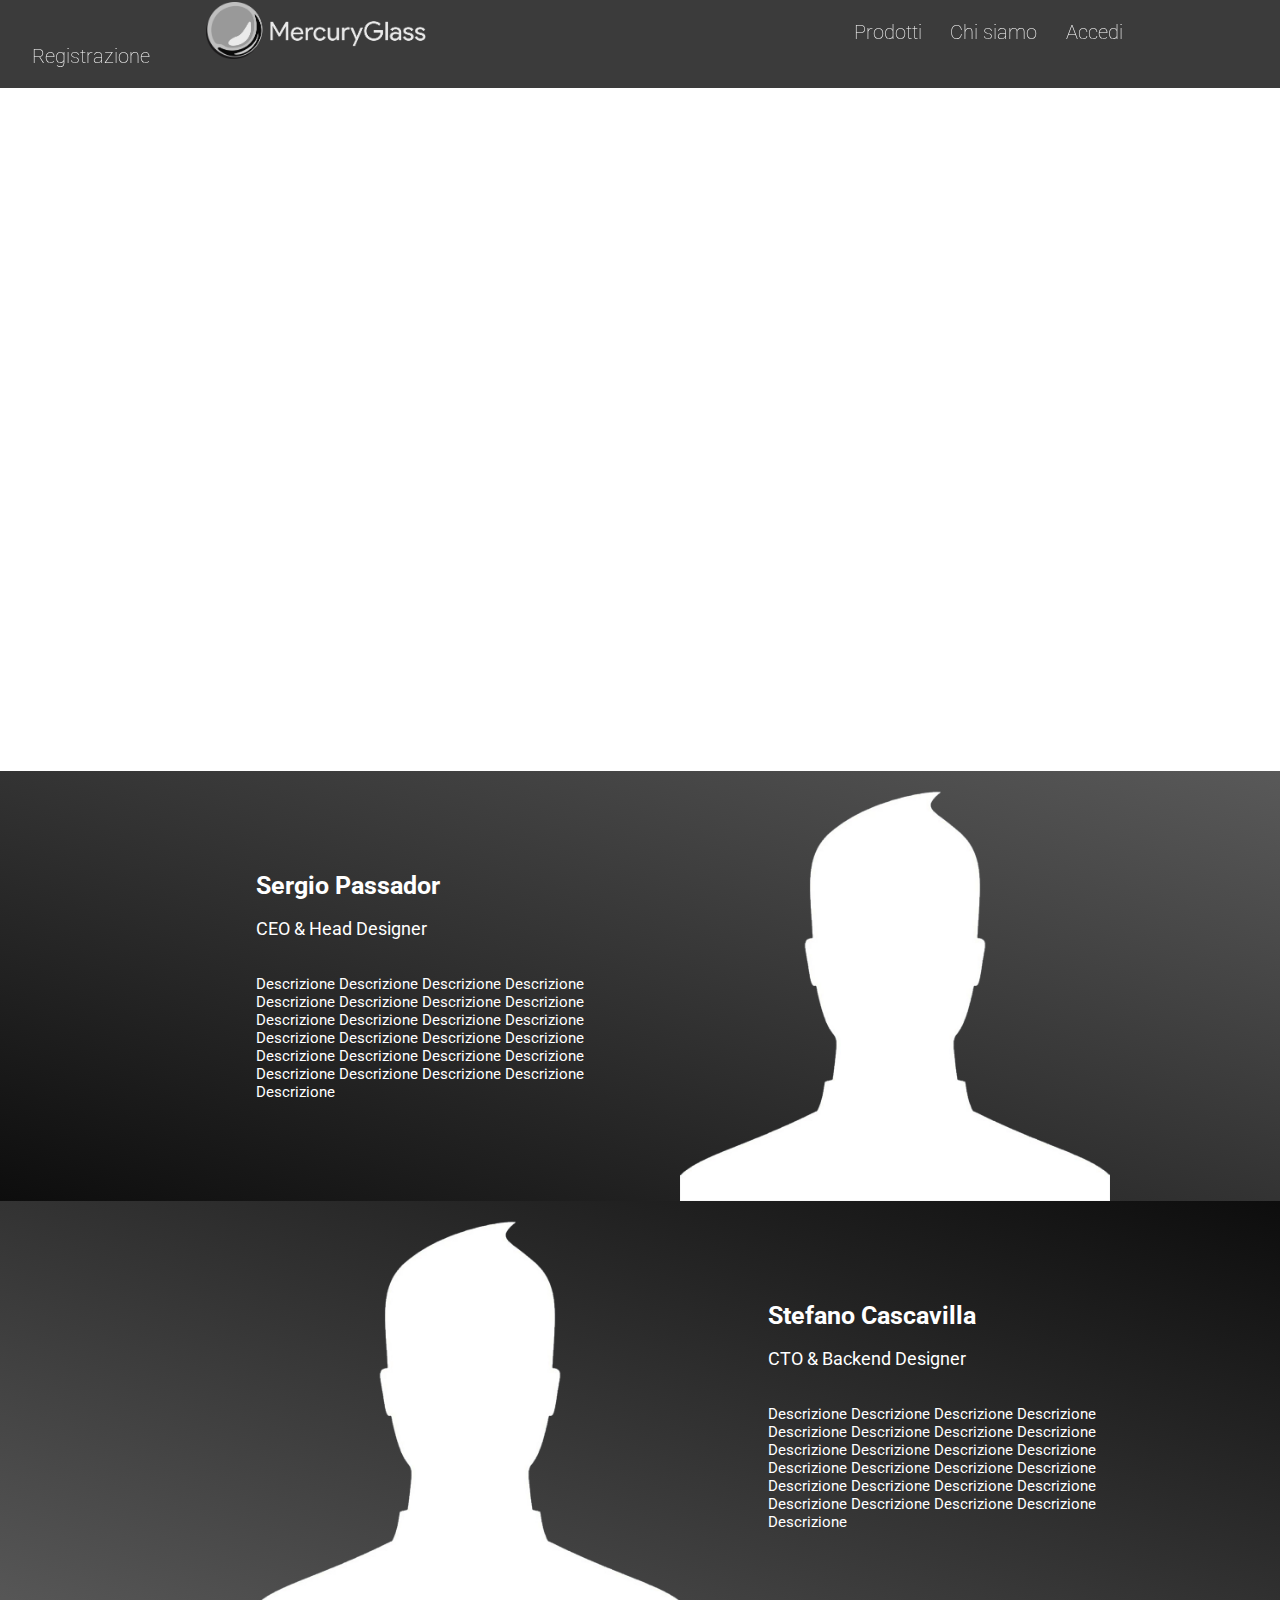
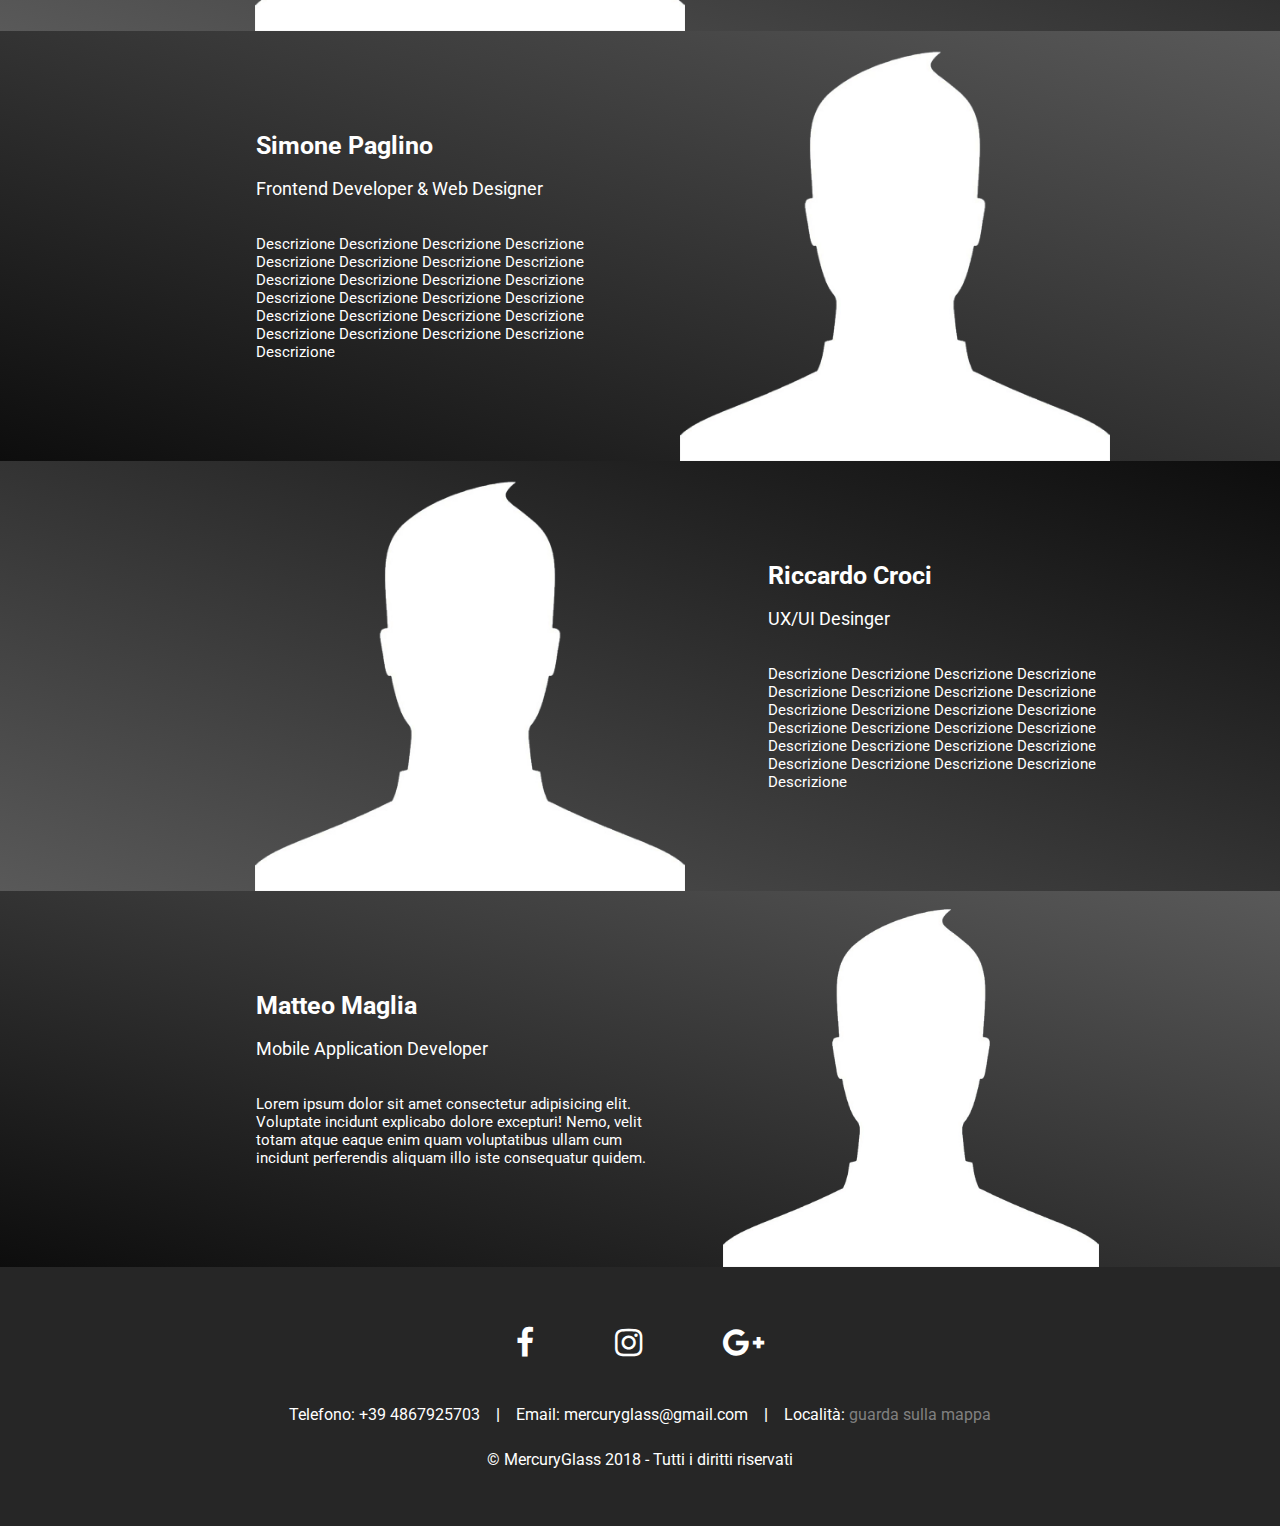
==== pages/chi_siamo.html @ 9311979c "ciao" ====
<html>
    <head>
        <meta charset="utf-8" />
        <title>Chi siamo</title>
        <link rel="stylesheet" href="../font-awesome-4.7.0/css/font-awesome.css" type="text/css" />
        <link rel="stylesheet" href="../css/chi_siamo.css" type="text/css" />
        <script src="https://ajax.googleapis.com/ajax/libs/jquery/3.3.1/jquery.min.js"></script>
    </head>
    <body>
        <div>
            <div class="header">
                <div class="sub-header">
                    <div class="logo">
                        <span><a href="../"></a></span>
                    </div>
                    <div class="menu">
                      <span class="fa fa-bars fa-3x"></span>
                    </div>
                    <div class="options">
                        <span><a href="./prodotti.html">Prodotti</a></span>
                        <span><a href="./chi_siamo.html">Chi siamo</a></span>
                        <span><a href="./login.html">Accedi</a></span>
                        <span><a href="./login.html">Registrazione</a></span>
                    </div>
                </div>
            </div>
            <div class="menu-phone">
                <div class="sub-menu-phone">
                    <ul>
                        <span class="close-menu">X</span>
                        <li><a href="./prodotti.html">Prodotti</a></li>
                        <li><a href="#">Chi siamo</a></li>
                        <hr />
                        <li><a href="./login.html">Accedi</a></li>
                        <li><a href="./login.html">Registrati</a></li>
                    </ul>
                </div>
            </div>
            <div class="first-div-who">
                <div class="sub-first-div-who">
                    <div class="first-div-image">
                        <h2>Il nostro team</h2>
                    </div>
                </div>
            </div>
            <div class="second-div-who">
              <div class="sub-second-div-who">
                <div class="member">
                    <div>
                        <img src="../images/face.png" />
                        <h4>Sergio Passador</h4><br>
                        <h6>CEO & Head Designer </h6><br><br>
                        <p>
                            Descrizione Descrizione Descrizione Descrizione Descrizione
                            Descrizione Descrizione Descrizione Descrizione Descrizione
                            Descrizione Descrizione Descrizione Descrizione Descrizione
                            Descrizione Descrizione Descrizione Descrizione Descrizione
                            Descrizione Descrizione Descrizione Descrizione Descrizione
                        </p>
                    </div>
                </div>
                <div class="member">
                    <div>
                        <img src="../images/face.png" />
                        <h4>Stefano Cascavilla</h4><br>
                        <h6>CTO & Backend Designer</h6><br><br>
                        <p>
                            Descrizione Descrizione Descrizione Descrizione Descrizione
                            Descrizione Descrizione Descrizione Descrizione Descrizione
                            Descrizione Descrizione Descrizione Descrizione Descrizione
                            Descrizione Descrizione Descrizione Descrizione Descrizione
                            Descrizione Descrizione Descrizione Descrizione Descrizione
                        </p>
                    </div>
                </div>
                <div class="member">
                    <div>
                        <img src="../images/face.png" />
                        <h4>Simone Paglino</h4><br>
                        <h6>Frontend Developer & Web Designer</h6><br><br>
                        <p>
                            Descrizione Descrizione Descrizione Descrizione Descrizione
                            Descrizione Descrizione Descrizione Descrizione Descrizione
                            Descrizione Descrizione Descrizione Descrizione Descrizione
                            Descrizione Descrizione Descrizione Descrizione Descrizione
                            Descrizione Descrizione Descrizione Descrizione Descrizione
                        </p>
                    </div>
                </div>
                <div class="member">
                    <div>
                        <img src="../images/face.png" />
                        <h4>Riccardo Croci</h4><br>
                        <h6>UX/UI Desinger</h6><br><br>
                        <p>
                            Descrizione Descrizione Descrizione Descrizione Descrizione
                            Descrizione Descrizione Descrizione Descrizione Descrizione
                            Descrizione Descrizione Descrizione Descrizione Descrizione
                            Descrizione Descrizione Descrizione Descrizione Descrizione
                            Descrizione Descrizione Descrizione Descrizione Descrizione
                        </p>
                    </div>
                </div>
                <div class="member">
                    <div>
                        <img src="../images/face.png" />
                        <h4>Matteo Maglia</h4><br>
                        <h6>Mobile Application Developer</h6><br><br>
                        <p>
                            Lorem ipsum dolor sit amet consectetur adipisicing elit.
                            Voluptate incidunt explicabo dolore excepturi!
                            Nemo, velit totam atque eaque enim quam voluptatibus ullam
                            cum incidunt perferendis aliquam illo iste consequatur quidem.
                        </p>
                    </div>
                </div>
              </div>
            </div>
            <div class="footer">
                <div class="sub-footer">
                    <div class="all-icon-soc">
                        <div class="single-icon-soc">
                            <span class="social fa fa-facebook-f fa-2x"></span>
                        </div>
                        <div class="single-icon-soc">
                            <span class="social fa fa-instagram fa-2x"></span>
                        </div>
                        <div class="single-icon-soc">
                            <span class="social fa fa-google-plus fa-2x"></span>
                        </div>
                    </div>
                    <div class="footer-info">
                    <p>
                        <span>Telefono: +39 4867925703 &nbsp;&nbsp;  <b>|</b></span>
                        <span>&nbsp;&nbsp; Email: mercuryglass@gmail.com &nbsp;&nbsp; <b>|</b></span>
                        <span>
                        &nbsp;&nbsp; Località:
                        <a href="https://www.google.it/maps/place/Comune+di+Erba/@45.8115946,9.2229999,300m/data=!3m1!1e3!4m13!1m7!3m6!1s0x4786a03dc31234c3:0x40678022e66e590!2s22036+Erba+CO!3b1!8m2!3d45.8138242!4d9.209105!3m4!1s0x4786a03925cbb4ef:0x51d117e39ac5249d!8m2!3d45.8120442!4d9.2231827" target="_blank">
                            guarda sulla mappa
                        </a>
                        </span>
                    </p>
                    <p>
                        © MercuryGlass 2018 - Tutti i diritti riservati
                    </p>
                    </div>
                </div>
            </div>
        </div>
        <script src="../js/menu-phone.js"></script>
        <script>
            $(document).ready(function() {
                $('div.logo').on('click', function() {
                    location.href = '../';
                });
            });
        </script>
    </body>
</html>
---- css/chi_siamo.css ----
@import url("https://fonts.googleapis.com/css?family=Roboto:100,300");
@font-face {
  font-family: 'productsans';
  src: url("../ProductSans/Product Sans Regular.ttf") format("truetype");
  font-weight: normal;
  font-style: normal; }
body {
  margin: 0%;
  padding: 0%;
  overflow-x: hidden; }

.header {
  position: fixed;
  width: 100%;
  z-index: 80; }
  .header .sub-header {
    padding: 20px;
    background-color: rgba(38, 38, 38, 0.9); }
    .header .sub-header .menu {
      display: none;
      color: #fff; }
      @media screen and (max-width: 420px) {
        .header .sub-header .menu {
          margin-left: 30%;
          display: inline; } }
      .header .sub-header .menu .fa-bars:hover {
        cursor: pointer; }
    .header .sub-header .logo, .header .sub-header .options {
      display: inline; }
      .header .sub-header .logo span a, .header .sub-header .options span a {
        text-decoration: none;
        color: #fff; }
      .header .sub-header .logo span a:hover, .header .sub-header .options span a:hover {
        text-decoration: none; }
      .header .sub-header .logo span a:active, .header .sub-header .options span a:active {
        color: #fff;
        text-decoration: none; }
    .header .sub-header .logo {
      background-image: url("../images/logo.png");
      background-size: contain;
      padding: 20px;
      background-repeat: no-repeat;
      margin-left: 15%;
      position: relative;
      bottom: 3px; }
      @media screen and (max-width: 1024px) {
        .header .sub-header .logo {
          margin-left: 5%; } }
      @media screen and (max-width: 420px) {
        .header .sub-header .logo {
          background-image: url("../images/drop.png");
          padding: 20px;
          bottom: 10px; } }
      .header .sub-header .logo span {
        margin-left: 18%;
        font-size: 28px;
        font-family: Roboto;
        font-weight: 300;
        color: #ffffff; }
        @media screen and (max-width: 420px) {
          .header .sub-header .logo span {
            margin-left: 10%;
            font-size: 45px; } }
    .header .sub-header .options {
      margin-left: 30%; }
      @media screen and (max-width: 420px) {
        .header .sub-header .options {
          display: none; } }
      .header .sub-header .options span {
        margin: 0% 1%;
        font-size: 20px;
        font-family: Roboto;
        font-weight: 100;
        color: #ffffff;
        border-bottom: 1px solid transparent;
        -moz-transition: 0.3s;
        -webkit-transition: 0.3s;
        transition: 0.3s; }
      .header .sub-header .options span:hover {
        cursor: pointer;
        border-bottom: 1px solid #fff;
        -webkit-transition: .4s;
        -moz-transition: .4s;
        transition: .4s; }

.menu-phone {
  position: fixed;
  z-index: 80;
  height: 100%;
  width: 100%;
  display: none; }
  .menu-phone .sub-menu-phone ul {
    list-style: none;
    width: 100%;
    height: 100%;
    margin: 0%;
    padding: 0px;
    padding-top: 60px;
    background-color: #0086e4;
    margin-left: 100%; }
    .menu-phone .sub-menu-phone ul span {
      font-size: 30px;
      font-family: Roboto;
      color: #fff;
      display: block;
      margin-left: 75%;
      margin-bottom: 50px; }
    .menu-phone .sub-menu-phone ul span:hover {
      cursor: pointer; }
    .menu-phone .sub-menu-phone ul li {
      margin-left: 20%;
      font-size: 25px;
      font-family: Roboto;
      line-height: 70px;
      color: #fff;
      -moz-transition: 0.5s;
      -webkit-transition: 0.5s;
      transition: 0.5s; }
      .menu-phone .sub-menu-phone ul li a {
        text-decoration: none;
        color: #fff; }
    .menu-phone .sub-menu-phone ul li:hover {
      cursor: pointer;
      color: #fff;
      -moz-transition: 0.5s;
      -webkit-transition: 0.5s;
      transition: 0.5s; }
    .menu-phone .sub-menu-phone ul hr {
      width: 70%;
      color: #fff;
      border: 1px solid; }

.footer {
  background-color: #262626; }
  .footer .sub-footer {
    padding: 30px 0px; }
    .footer .sub-footer .all-icon-soc {
      width: 30%;
      text-align: center;
      margin: auto;
      padding: 30px 0px; }
      @media screen and (max-width: 1024px) {
        .footer .sub-footer .all-icon-soc {
          width: 30%; } }
      @media screen and (max-width: 420px) {
        .footer .sub-footer .all-icon-soc {
          text-align: center;
          width: 80%; } }
      .footer .sub-footer .all-icon-soc .single-icon-soc {
        display: inline-table;
        margin: 0% 10%; }
        .footer .sub-footer .all-icon-soc .single-icon-soc span {
          color: #fff; }
    .footer .sub-footer .footer-info {
      text-align: center;
      font-family: Roboto; }
      .footer .sub-footer .footer-info p {
        color: #fff; }
        @media screen and (max-width: 420px) {
          .footer .sub-footer .footer-info p span {
            display: block;
            line-height: 30px; } }
        @media screen and (max-width: 420px) {
          .footer .sub-footer .footer-info p span b {
            display: none; } }
        .footer .sub-footer .footer-info p a {
          text-decoration: none;
          color: grey; }
        .footer .sub-footer .footer-info p a:hover {
          text-decoration: underline; }
      .footer .sub-footer .footer-info p:last-child {
        line-height: 40px; }

.no_overflow {
  overflow: hidden; }

div.logo:hover {
  cursor: pointer; }

.first-div-image {
  background-image: url("../../images/back_first_who3.png");
  background-attachment: fixed;
  background-position: center;
  background-repeat: no-repeat;
  background-size: cover;
  padding: 300px 0px; }
  @media screen and (max-width: 420px) {
    .first-div-image {
      background-position-x: 47%; } }
  .first-div-image h2 {
    text-align: center;
    font-size: 60px;
    color: #fff;
    font-family: Roboto; }
    @media screen and (max-width: 420px) {
      .first-div-image h2 {
        margin-top: -20px; } }

.member {
  padding: 100px 0px;
  background-image: url("../images/face.png"), linear-gradient(to bottom left, #595959, #0D0D0D);
  background-size: contain;
  background-repeat: no-repeat;
  background-position: 80%; }
  @media screen and (max-width: 420px) {
    .member {
      padding: 50px 0px; } }
  @media screen and (max-width: 420px) {
    .member {
      background-image: none;
      background: linear-gradient(to top right, #595959, #0D0D0D);
      background-position: 0%; } }
  .member div {
    padding-left: 20%; }
    @media screen and (max-width: 420px) {
      .member div {
        padding: 0px 10px; } }
    .member div img {
      display: none; }
      @media screen and (max-width: 420px) {
        .member div img {
          display: block;
          width: 60%;
          margin: 10% 20%; } }
    .member div h4, .member div h6, .member div p {
      margin: 0px;
      font-family: Roboto;
      color: #fff; }
    .member div h4 {
      font-size: 25px; }
    .member div h6 {
      font-size: 18px;
      font-weight: normal; }
    .member div p {
      max-width: 40%;
      font-size: 15px; }
      @media screen and (max-width: 420px) {
        .member div p {
          max-width: 90%;
          margin: auto; } }
    @media screen and (max-width: 420px) {
      .member div h6, .member div h4, .member div p {
        text-align: center; } }

div.member:nth-child(2), div.member:nth-child(4) {
  background-image: url("../images/face.png"), linear-gradient(to top right, #595959, #0D0D0D);
  background-position: 30%; }
  @media screen and (max-width: 420px) {
    div.member:nth-child(2), div.member:nth-child(4) {
      background-image: none;
      background: linear-gradient(to top right, #595959, #0D0D0D);
      background-position: 0%; } }
  div.member:nth-child(2) div, div.member:nth-child(4) div {
    padding-left: 60%; }
    @media screen and (max-width: 420px) {
      div.member:nth-child(2) div, div.member:nth-child(4) div {
        padding: 0px 10px; } }
    div.member:nth-child(2) div img, div.member:nth-child(4) div img {
      display: none; }
      @media screen and (max-width: 420px) {
        div.member:nth-child(2) div img, div.member:nth-child(4) div img {
          display: block;
          width: 60%;
          margin: 10% 20%; } }
    div.member:nth-child(2) div p, div.member:nth-child(4) div p {
      max-width: 80%; }
      @media screen and (max-width: 420px) {
        div.member:nth-child(2) div p, div.member:nth-child(4) div p {
          max-width: 90%;
          margin: auto; } }
    @media screen and (max-width: 420px) {
      div.member:nth-child(2) div h6, div.member:nth-child(2) div h4, div.member:nth-child(2) div p, div.member:nth-child(4) div h6, div.member:nth-child(4) div h4, div.member:nth-child(4) div p {
        text-align: center; } }

/*# sourceMappingURL=chi_siamo.css.map */
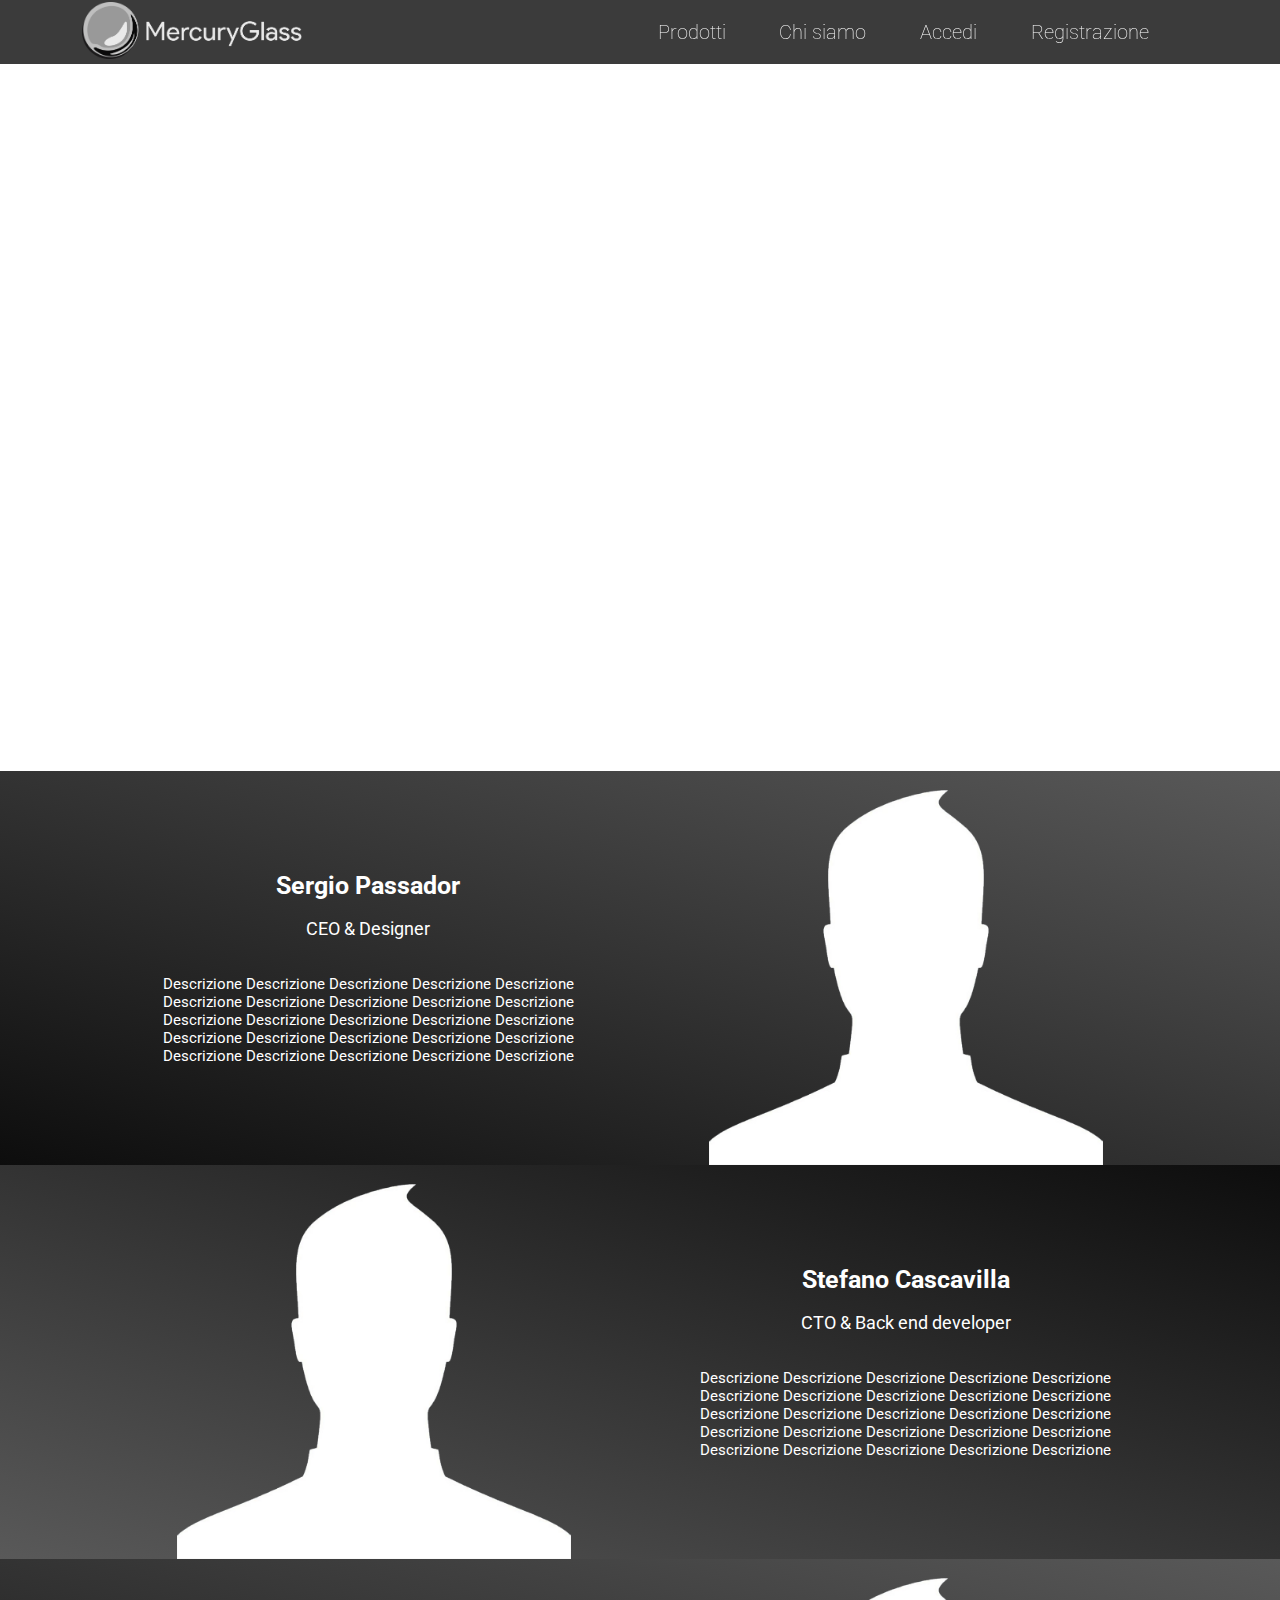
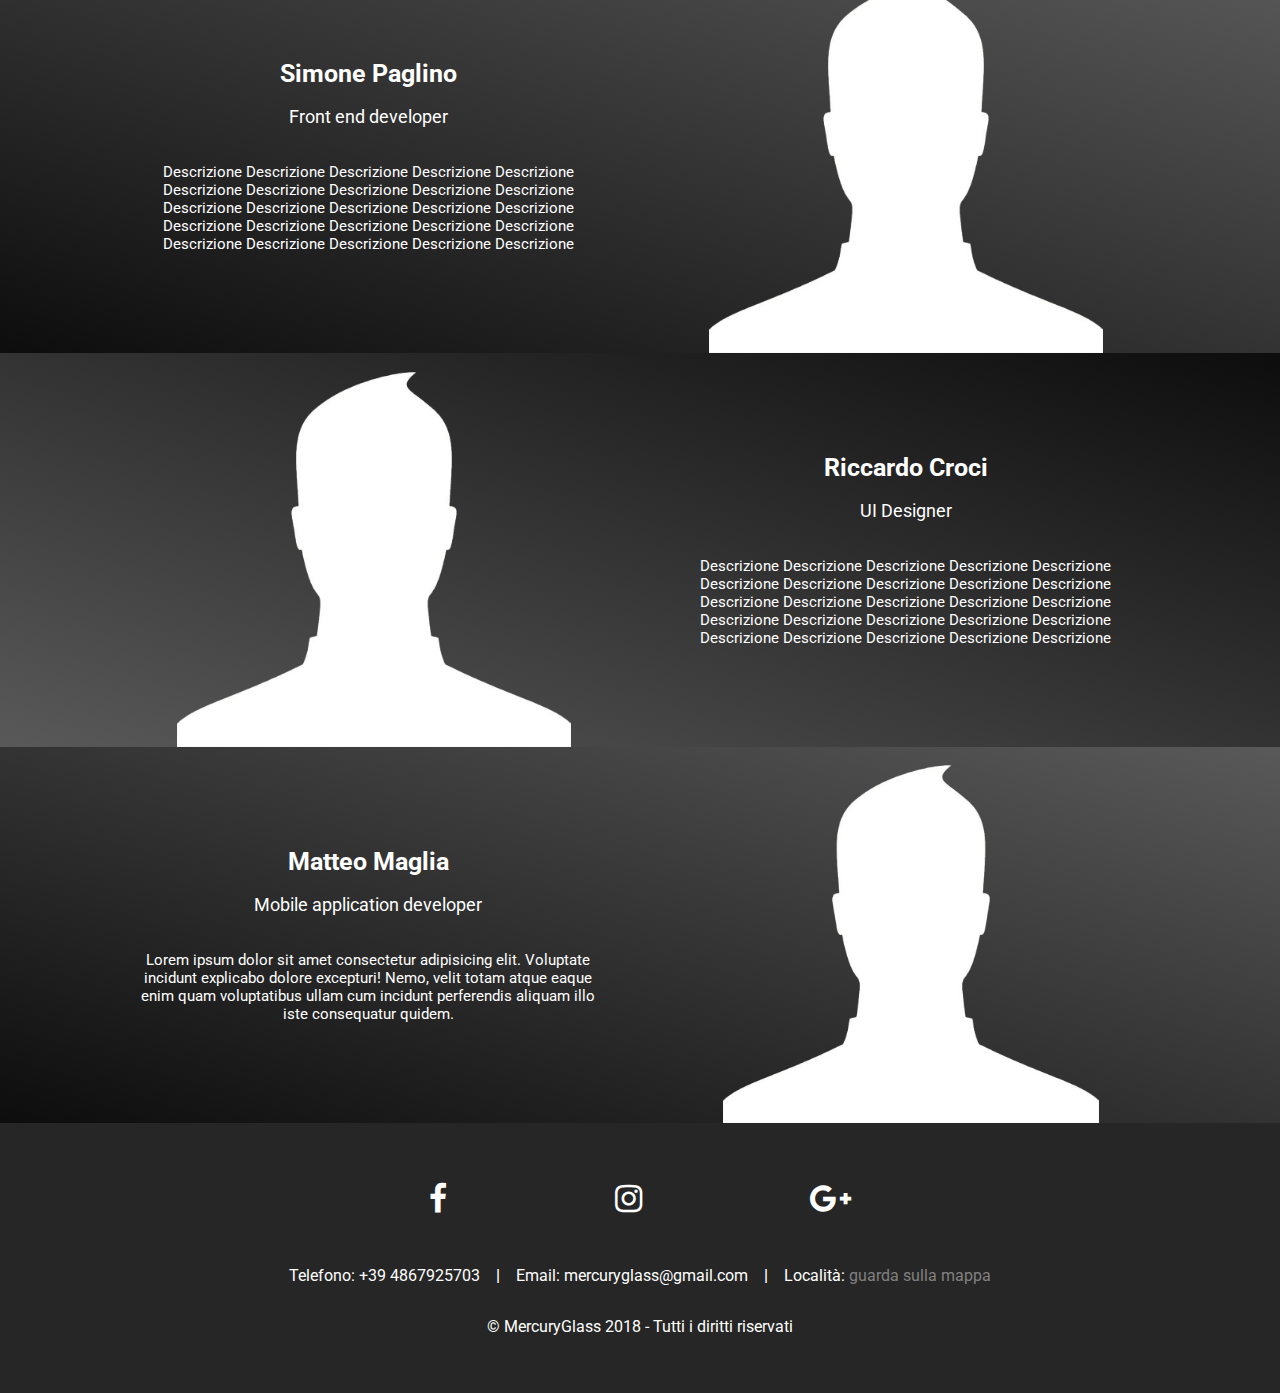
==== commit 983d8da9: "Updated website with responsive" ====
--- a/pages/chi_siamo.html
+++ b/pages/chi_siamo.html
@@ -18,9 +18,9 @@
                     </div>
                     <div class="options">
                         <span><a href="./prodotti.html">Prodotti</a></span>
-                        <span><a href="./chi_siamo.html">Chi siamo</a></span>
-                        <span><a href="./login.html">Accedi</a></span>
-                        <span><a href="./login.html">Registrazione</a></span>
+                        <span><a href="#">Chi siamo</a></span>
+                        <span><a href="#">Accedi</a></span>
+                        <span><a href="#">Registrazione</a></span>
                     </div>
                 </div>
             </div>
@@ -31,8 +31,8 @@
                         <li><a href="./prodotti.html">Prodotti</a></li>
                         <li><a href="#">Chi siamo</a></li>
                         <hr />
-                        <li><a href="./login.html">Accedi</a></li>
-                        <li><a href="./login.html">Registrati</a></li>
+                        <li><a href="#">Accedi</a></li>
+                        <li><a href="#">Registrati</a></li>
                     </ul>
                 </div>
             </div>
@@ -49,7 +49,7 @@
                     <div>
                         <img src="../images/face.png" />
                         <h4>Sergio Passador</h4><br>
-                        <h6>CEO & Head Designer </h6><br><br>
+                        <h6>CEO & Designer </h6><br><br>
                         <p>
                             Descrizione Descrizione Descrizione Descrizione Descrizione
                             Descrizione Descrizione Descrizione Descrizione Descrizione
@@ -63,7 +63,7 @@
                     <div>
                         <img src="../images/face.png" />
                         <h4>Stefano Cascavilla</h4><br>
-                        <h6>CTO & Backend Designer</h6><br><br>
+                        <h6>CTO & Back end developer</h6><br><br>
                         <p>
                             Descrizione Descrizione Descrizione Descrizione Descrizione
                             Descrizione Descrizione Descrizione Descrizione Descrizione
@@ -77,7 +77,7 @@
                     <div>
                         <img src="../images/face.png" />
                         <h4>Simone Paglino</h4><br>
-                        <h6>Frontend Developer & Web Designer</h6><br><br>
+                        <h6>Front end developer</h6><br><br>
                         <p>
                             Descrizione Descrizione Descrizione Descrizione Descrizione
                             Descrizione Descrizione Descrizione Descrizione Descrizione
@@ -91,7 +91,7 @@
                     <div>
                         <img src="../images/face.png" />
                         <h4>Riccardo Croci</h4><br>
-                        <h6>UX/UI Desinger</h6><br><br>
+                        <h6>UI Designer</h6><br><br>
                         <p>
                             Descrizione Descrizione Descrizione Descrizione Descrizione
                             Descrizione Descrizione Descrizione Descrizione Descrizione
@@ -105,7 +105,7 @@
                     <div>
                         <img src="../images/face.png" />
                         <h4>Matteo Maglia</h4><br>
-                        <h6>Mobile Application Developer</h6><br><br>
+                        <h6>Mobile application developer</h6><br><br>
                         <p>
                             Lorem ipsum dolor sit amet consectetur adipisicing elit.
                             Voluptate incidunt explicabo dolore excepturi!
--- a/css/chi_siamo.css
+++ b/css/chi_siamo.css
@@ -19,38 +19,58 @@
     .header .sub-header .menu {
       display: none;
       color: #fff; }
-      @media screen and (max-width: 420px) {
+      @media screen and (min-width: 320px) {
         .header .sub-header .menu {
           margin-left: 30%;
-          display: inline; } }
+          display: inline-block; } }
+      @media screen and (min-width: 540px) {
+        .header .sub-header .menu {
+          margin-left: 15%; } }
+      @media screen and (min-width: 960px) {
+        .header .sub-header .menu {
+          display: none; } }
       .header .sub-header .menu .fa-bars:hover {
         cursor: pointer; }
-    .header .sub-header .logo, .header .sub-header .options {
+    .header .sub-header .logo span a, .header .sub-header .options span a {
+      text-decoration: none;
+      color: #fff; }
+    .header .sub-header .logo span a:hover, .header .sub-header .options span a:hover {
+      text-decoration: none; }
+    .header .sub-header .logo span a:active, .header .sub-header .options span a:active {
+      color: #fff;
+      text-decoration: none; }
+    .header .sub-header .logo {
+      background-size: contain;
+      background-repeat: no-repeat;
+      position: relative;
       display: inline; }
-      .header .sub-header .logo span a, .header .sub-header .options span a {
-        text-decoration: none;
-        color: #fff; }
-      .header .sub-header .logo span a:hover, .header .sub-header .options span a:hover {
-        text-decoration: none; }
-      .header .sub-header .logo span a:active, .header .sub-header .options span a:active {
-        color: #fff;
-        text-decoration: none; }
-    .header .sub-header .logo {
-      background-image: url("../images/logo.png");
-      background-size: contain;
-      padding: 20px;
-      background-repeat: no-repeat;
-      margin-left: 15%;
-      position: relative;
-      bottom: 3px; }
-      @media screen and (max-width: 1024px) {
-        .header .sub-header .logo {
-          margin-left: 5%; } }
-      @media screen and (max-width: 420px) {
+      @media screen and (min-width: 320px) {
         .header .sub-header .logo {
           background-image: url("../images/drop.png");
+          margin-left: 15%;
           padding: 20px;
           bottom: 10px; } }
+      @media screen and (min-width: 540px) {
+        .header .sub-header .logo {
+          background-image: url("../images/logo.png");
+          padding: 55px;
+          background-position-y: 50%;
+          margin-left: 15%; } }
+      @media screen and (min-width: 720px) {
+        .header .sub-header .logo {
+          padding: 50px;
+          position: relative;
+          margin-left: 20%;
+          background-position-y: 45%; } }
+      @media screen and (min-width: 960px) {
+        .header .sub-header .logo {
+          margin-left: 4%;
+          padding: 20px;
+          top: unset;
+          bottom: 3px; } }
+      @media screen and (min-width: 1140px) {
+        .header .sub-header .logo {
+          margin-left: 5%; } }
       .header .sub-header .logo span {
         margin-left: 18%;
         font-size: 28px;
@@ -61,13 +81,25 @@
           .header .sub-header .logo span {
             margin-left: 10%;
             font-size: 45px; } }
+    .header .sub-header .logo:hover {
+      cursor: pointer; }
     .header .sub-header .options {
       margin-left: 30%; }
-      @media screen and (max-width: 420px) {
+      @media screen and (min-width: 320px) {
         .header .sub-header .options {
           display: none; } }
+      @media screen and (min-width: 960px) {
+        .header .sub-header .options {
+          display: inline-block;
+          width: 60%;
+          margin-left: 12%; } }
+      @media screen and (min-width: 1140px) {
+        .header .sub-header .options {
+          margin-left: 20%;
+          width: 50%;
+          text-align: center; } }
       .header .sub-header .options span {
-        margin: 0% 1%;
+        margin: 0% 4%;
         font-size: 20px;
         font-family: Roboto;
         font-weight: 100;
@@ -135,20 +167,26 @@
   .footer .sub-footer {
     padding: 30px 0px; }
     .footer .sub-footer .all-icon-soc {
-      width: 30%;
       text-align: center;
       margin: auto;
       padding: 30px 0px; }
-      @media screen and (max-width: 1024px) {
-        .footer .sub-footer .all-icon-soc {
-          width: 30%; } }
-      @media screen and (max-width: 420px) {
+      @media screen and (min-width: 320px) {
         .footer .sub-footer .all-icon-soc {
           text-align: center;
+          margin: 0% 10%;
+          width: 80%; } }
+      @media screen and (min-width: 1140px) {
+        .footer .sub-footer .all-icon-soc {
           width: 80%; } }
       .footer .sub-footer .all-icon-soc .single-icon-soc {
         display: inline-table;
         margin: 0% 10%; }
+        @media screen and (min-width: 320px) {
+          .footer .sub-footer .all-icon-soc .single-icon-soc {
+            margin: 0% 10%; } }
+        @media screen and (min-width: 720px) {
+          .footer .sub-footer .all-icon-soc .single-icon-soc {
+            margin: 0% 8%; } }
         .footer .sub-footer .all-icon-soc .single-icon-soc span {
           color: #fff; }
     .footer .sub-footer .footer-info {
@@ -156,10 +194,13 @@
       font-family: Roboto; }
       .footer .sub-footer .footer-info p {
         color: #fff; }
-        @media screen and (max-width: 420px) {
+        @media screen and (min-width: 320px) {
           .footer .sub-footer .footer-info p span {
             display: block;
             line-height: 30px; } }
+        @media screen and (min-width: 720px) {
+          .footer .sub-footer .footer-info p span {
+            display: unset; } }
         @media screen and (max-width: 420px) {
           .footer .sub-footer .footer-info p span b {
             display: none; } }
@@ -178,7 +219,7 @@
   cursor: pointer; }
 
 .first-div-image {
-  background-image: url("../../images/back_first_who3.png");
+  background-image: url("../images/back_first_who3.png");
   background-attachment: fixed;
   background-position: center;
   background-repeat: no-repeat;
@@ -196,80 +237,102 @@
       .first-div-image h2 {
         margin-top: -20px; } }
 
-.member {
-  padding: 100px 0px;
-  background-image: url("../images/face.png"), linear-gradient(to bottom left, #595959, #0D0D0D);
-  background-size: contain;
-  background-repeat: no-repeat;
-  background-position: 80%; }
-  @media screen and (max-width: 420px) {
-    .member {
-      padding: 50px 0px; } }
-  @media screen and (max-width: 420px) {
-    .member {
-      background-image: none;
-      background: linear-gradient(to top right, #595959, #0D0D0D);
-      background-position: 0%; } }
-  .member div {
-    padding-left: 20%; }
-    @media screen and (max-width: 420px) {
-      .member div {
-        padding: 0px 10px; } }
+@media screen and (min-width: 320px) {
+  .member {
+    padding: 20px 0px; } }
+@media screen and (min-width: 320px) {
+  .member {
+    background-image: none;
+    background: linear-gradient(to top right, #595959, #0D0D0D);
+    background-position: 0%; } }
+@media screen and (min-width: 1140px) {
+  .member {
+    background-image: url("../images/face.png"), linear-gradient(to bottom left, #595959, #0D0D0D);
+    background-size: contain;
+    background-repeat: no-repeat;
+    background-position: 80%;
+    padding: 100px 0px; } }
+.member div {
+  padding-left: 20%; }
+  @media screen and (min-width: 320px) {
+    .member div {
+      padding: 0px 10px; } }
+  @media screen and (min-width: 1140px) {
+    .member div {
+      width: 40%;
+      margin-left: 8%; } }
+  @media screen and (min-width: 320px) {
     .member div img {
-      display: none; }
-      @media screen and (max-width: 420px) {
-        .member div img {
-          display: block;
-          width: 60%;
-          margin: 10% 20%; } }
-    .member div h4, .member div h6, .member div p {
-      margin: 0px;
-      font-family: Roboto;
-      color: #fff; }
-    .member div h4 {
-      font-size: 25px; }
-    .member div h6 {
-      font-size: 18px;
-      font-weight: normal; }
-    .member div p {
-      max-width: 40%;
-      font-size: 15px; }
-      @media screen and (max-width: 420px) {
-        .member div p {
-          max-width: 90%;
-          margin: auto; } }
-    @media screen and (max-width: 420px) {
-      .member div h6, .member div h4, .member div p {
-        text-align: center; } }
-
-div.member:nth-child(2), div.member:nth-child(4) {
-  background-image: url("../images/face.png"), linear-gradient(to top right, #595959, #0D0D0D);
-  background-position: 30%; }
-  @media screen and (max-width: 420px) {
-    div.member:nth-child(2), div.member:nth-child(4) {
-      background-image: none;
-      background: linear-gradient(to top right, #595959, #0D0D0D);
-      background-position: 0%; } }
-  div.member:nth-child(2) div, div.member:nth-child(4) div {
-    padding-left: 60%; }
-    @media screen and (max-width: 420px) {
-      div.member:nth-child(2) div, div.member:nth-child(4) div {
-        padding: 0px 10px; } }
+      display: block;
+      width: 60%;
+      margin: 10% 20%; } }
+  @media screen and (min-width: 720px) {
+    .member div img {
+      width: 40%;
+      margin: 10% 30%; } }
+  @media screen and (min-width: 1140px) {
+    .member div img {
+      display: none; } }
+  .member div h4, .member div h6, .member div p {
+    margin: 0px;
+    font-family: Roboto;
+    color: #fff; }
+  .member div h4 {
+    font-size: 25px; }
+  .member div h6 {
+    font-size: 18px;
+    font-weight: normal; }
+  .member div p {
+    max-width: 40%;
+    font-size: 15px; }
+    @media screen and (min-width: 320px) {
+      .member div p {
+        max-width: 90%;
+        margin: auto; } }
+  @media screen and (min-width: 320px) {
+    .member div h6, .member div h4, .member div p {
+      text-align: center; } }
+
+@media screen and (min-width: 320px) {
+  div.member:nth-child(2), div.member:nth-child(4) {
+    background-image: none;
+    background: linear-gradient(to top right, #595959, #0D0D0D);
+    background-position: 0%; } }
+@media screen and (min-width: 1140px) {
+  div.member:nth-child(2), div.member:nth-child(4) {
+    background-image: url("../images/face.png"), linear-gradient(to top right, #595959, #0D0D0D);
+    background-position: 20%;
+    background-size: contain;
+    background-repeat: no-repeat; } }
+div.member:nth-child(2) div, div.member:nth-child(4) div {
+  padding-left: 60%; }
+  @media screen and (min-width: 320px) {
+    div.member:nth-child(2) div, div.member:nth-child(4) div {
+      padding: 0px 10px; } }
+  @media screen and (min-width: 1140px) {
+    div.member:nth-child(2) div, div.member:nth-child(4) div {
+      width: 40%;
+      margin-left: 50%; } }
+  @media screen and (min-width: 320px) {
     div.member:nth-child(2) div img, div.member:nth-child(4) div img {
-      display: none; }
-      @media screen and (max-width: 420px) {
-        div.member:nth-child(2) div img, div.member:nth-child(4) div img {
-          display: block;
-          width: 60%;
-          margin: 10% 20%; } }
-    div.member:nth-child(2) div p, div.member:nth-child(4) div p {
-      max-width: 80%; }
-      @media screen and (max-width: 420px) {
-        div.member:nth-child(2) div p, div.member:nth-child(4) div p {
-          max-width: 90%;
-          margin: auto; } }
-    @media screen and (max-width: 420px) {
-      div.member:nth-child(2) div h6, div.member:nth-child(2) div h4, div.member:nth-child(2) div p, div.member:nth-child(4) div h6, div.member:nth-child(4) div h4, div.member:nth-child(4) div p {
-        text-align: center; } }
+      display: block;
+      width: 60%;
+      margin: 10% 20%; } }
+  @media screen and (min-width: 720px) {
+    div.member:nth-child(2) div img, div.member:nth-child(4) div img {
+      width: 40%;
+      margin: 10% 30%; } }
+  @media screen and (min-width: 1140px) {
+    div.member:nth-child(2) div img, div.member:nth-child(4) div img {
+      display: none; } }
+  div.member:nth-child(2) div p, div.member:nth-child(4) div p {
+    max-width: 80%; }
+    @media screen and (min-width: 320px) {
+      div.member:nth-child(2) div p, div.member:nth-child(4) div p {
+        max-width: 90%;
+        margin: auto; } }
+  @media screen and (min-width: 320px) {
+    div.member:nth-child(2) div h6, div.member:nth-child(2) div h4, div.member:nth-child(2) div p, div.member:nth-child(4) div h6, div.member:nth-child(4) div h4, div.member:nth-child(4) div p {
+      text-align: center; } }
 
 /*# sourceMappingURL=chi_siamo.css.map */
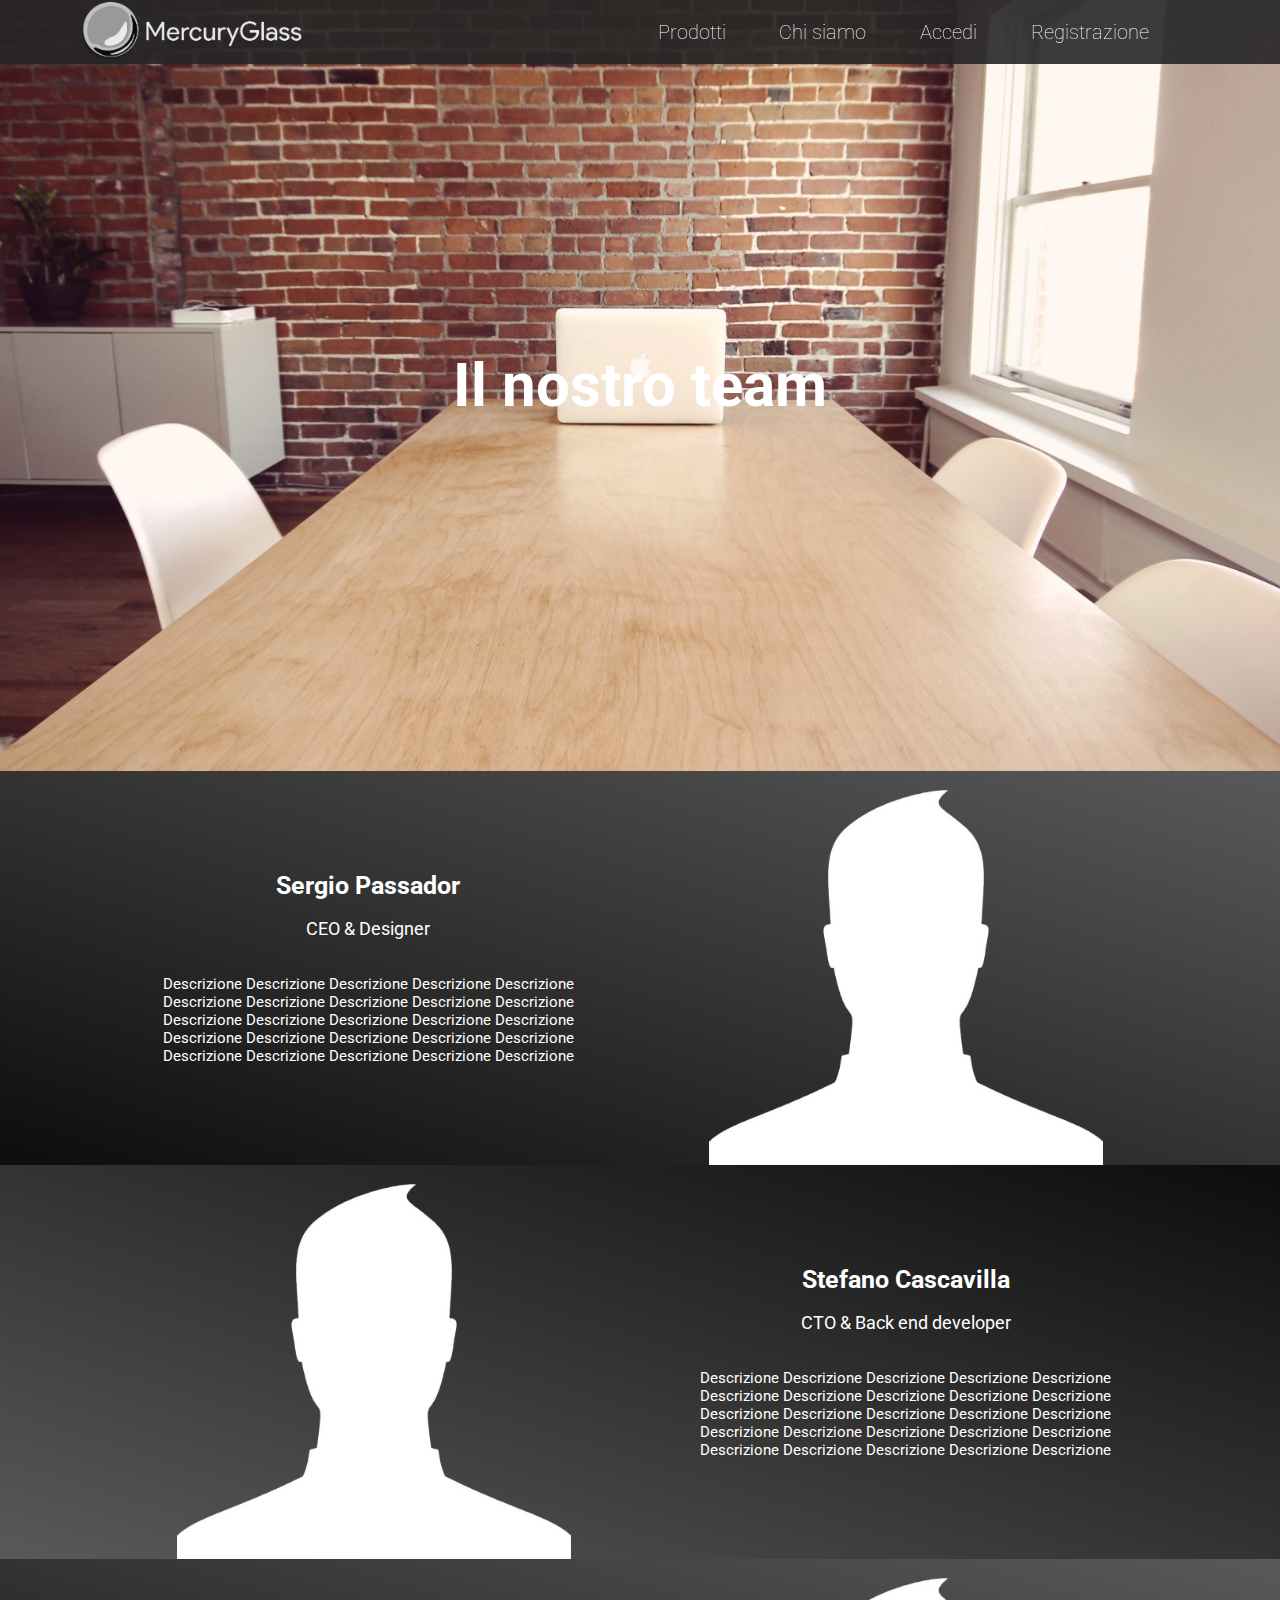
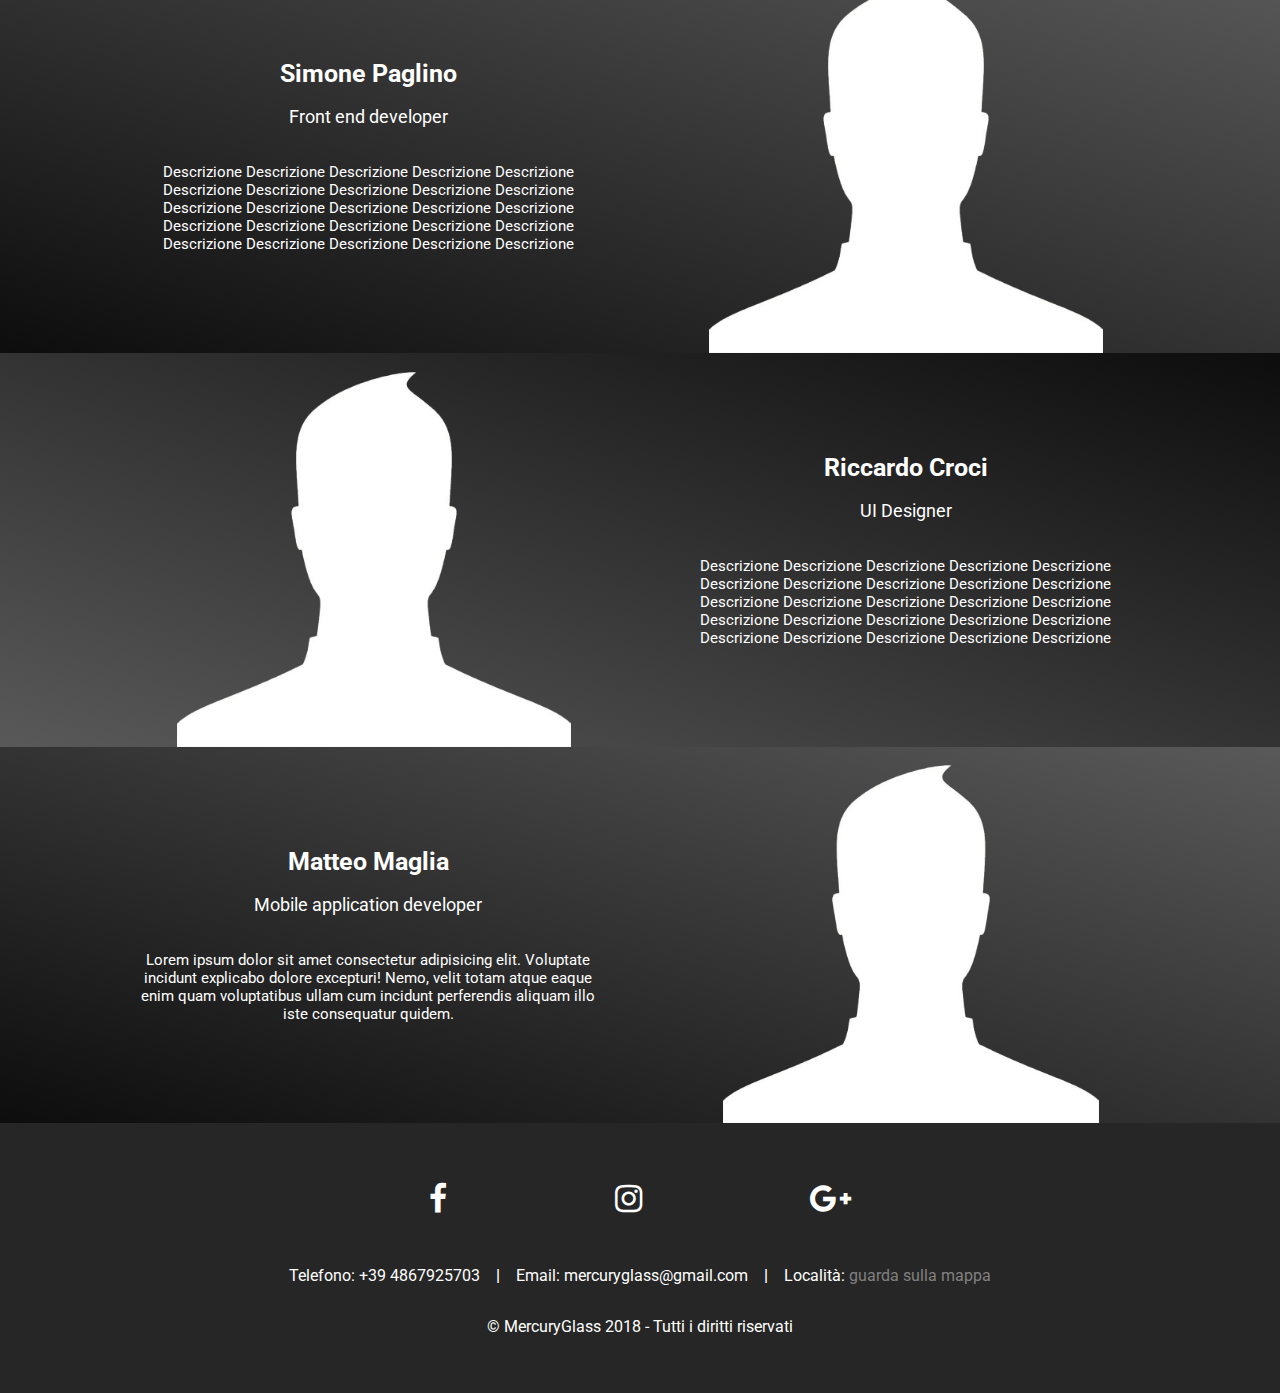
==== commit 069967e3: "viewport" ====
--- a/pages/chi_siamo.html
+++ b/pages/chi_siamo.html
@@ -1,6 +1,7 @@
 <html>
     <head>
         <meta charset="utf-8" />
+        <meta name="viewport" content="width=device-width, initial-scale=1.0">
         <title>Chi siamo</title>
         <link rel="stylesheet" href="../font-awesome-4.7.0/css/font-awesome.css" type="text/css" />
         <link rel="stylesheet" href="../css/chi_siamo.css" type="text/css" />
--- a/css/chi_siamo.css
+++ b/css/chi_siamo.css
@@ -219,7 +219,7 @@
   cursor: pointer; }
 
 .first-div-image {
-  background-image: url("../images/back_first_who3.png");
+  background-image: url("../images/back_first_who3.jpg");
   background-attachment: fixed;
   background-position: center;
   background-repeat: no-repeat;
